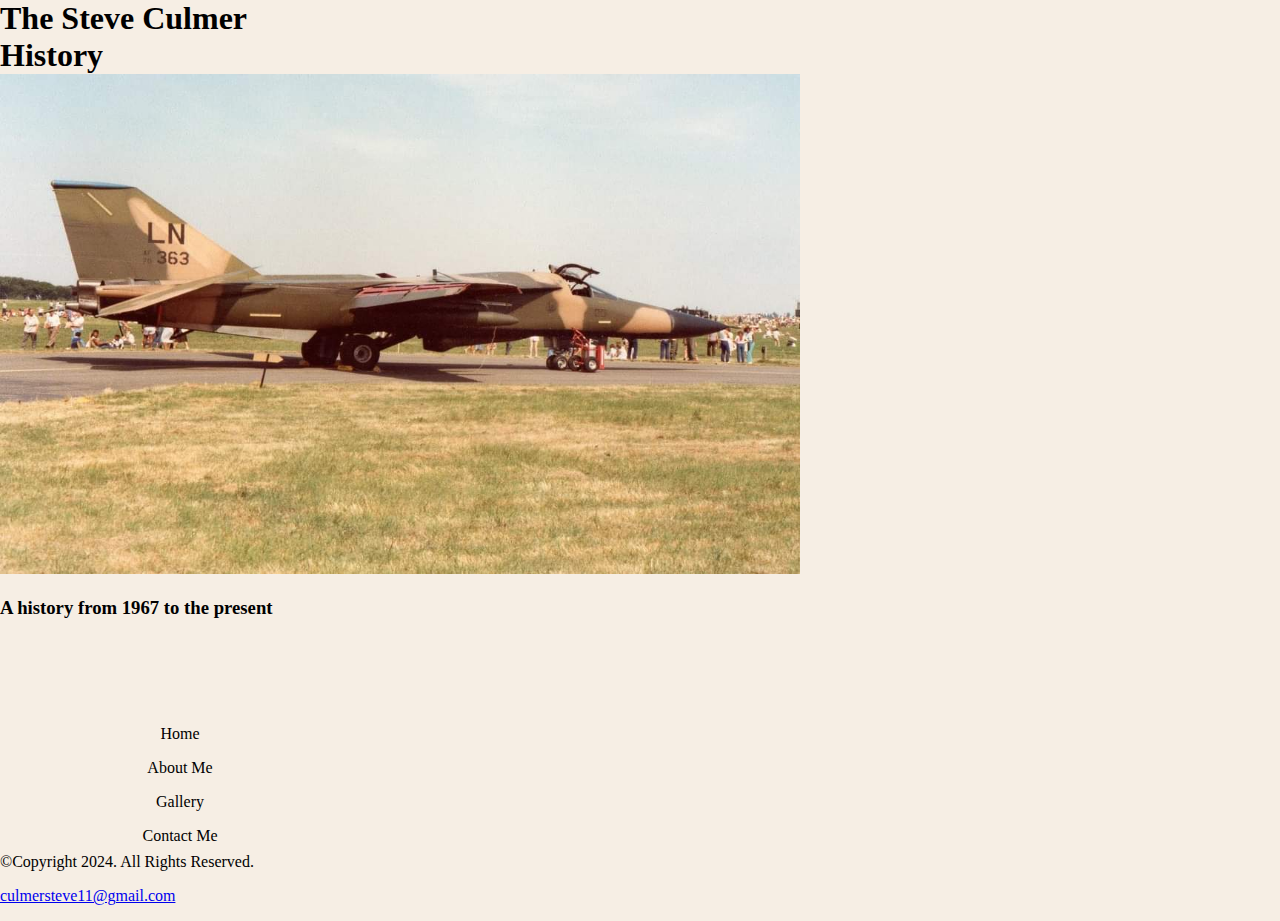
==== about.html @ f29771e3 "update biosite" ====
<!doctype html>
<!--This website template was created by:  Steve Culmer-->
<!--This website template was created on:  18 Jul 24-->
<html lang="en">
<head>
	<title>home</title>
	<meta charset="utf-8">
		<link rel="stylesheet" href="css/styles.css">
</head>
	
	<div id="container">

	<!--Use the header area for the website name or logo-->
		<header>
						
			<h1>The Steve Culmer History</h1>
			
			<a href="index1.html"><img src="images/f-111-aircraft.jpg" alt="f-111 aardvark aircraft" height="500" width="800"></a>
			
			<h3>A history from 1967 to the present</h3>
<body>

<!--Use the nav area to add hyperlinks to other pages within the website-->	
		<nav>
			<ul>
				<li><a href="index.html">Home</a></li>
				<li><a href="about">About Me</a></li>
				<li><a href="gallery.html">Gallery</a></li>
				<li><a href="contact.html">Contact Me</a></li>
			</ul>
		</nav>
		
	<!--Use the main area to add the main content of the webpage-->	

<main>


</main>

	<!--Use the footer area to add webpage footer content-->
		<footer>
			<p>&copy;Copyright 2024. All Rights Reserved.</p>
			
			<p><a href="mailto:culmersteve11@gmail.com">culmersteve11@gmail.com</a></p>
		</footer>
		
		</div>

</body>

</html>
---- css/styles.css ----
/*
Author: Steve Culmer
Date:  6 jul 24
File Name:  styles1.css
*/

/* CSS Reset */
body, header, nav, main, footer, h1, div, img {
	margin: 0;
	padding: 0;
	border: 0;
}

/* Style rules for body and images */
body {
		background-color: #f6eee4;
}

header {
	width: 25%;
	float: center;
}

nav {
	width: 70%;
	float: right;
	margin: 5em 3em 0 0;
}

nav ul {
	list-style-type: none;
	margin: 0;
	text-align: right;
}

nav li a {
	display: block;
	color: #000;
	text-align: center;
	padding: 0.5em 1em;
	text-decoration: none;
}

main {
	clear: left;
}
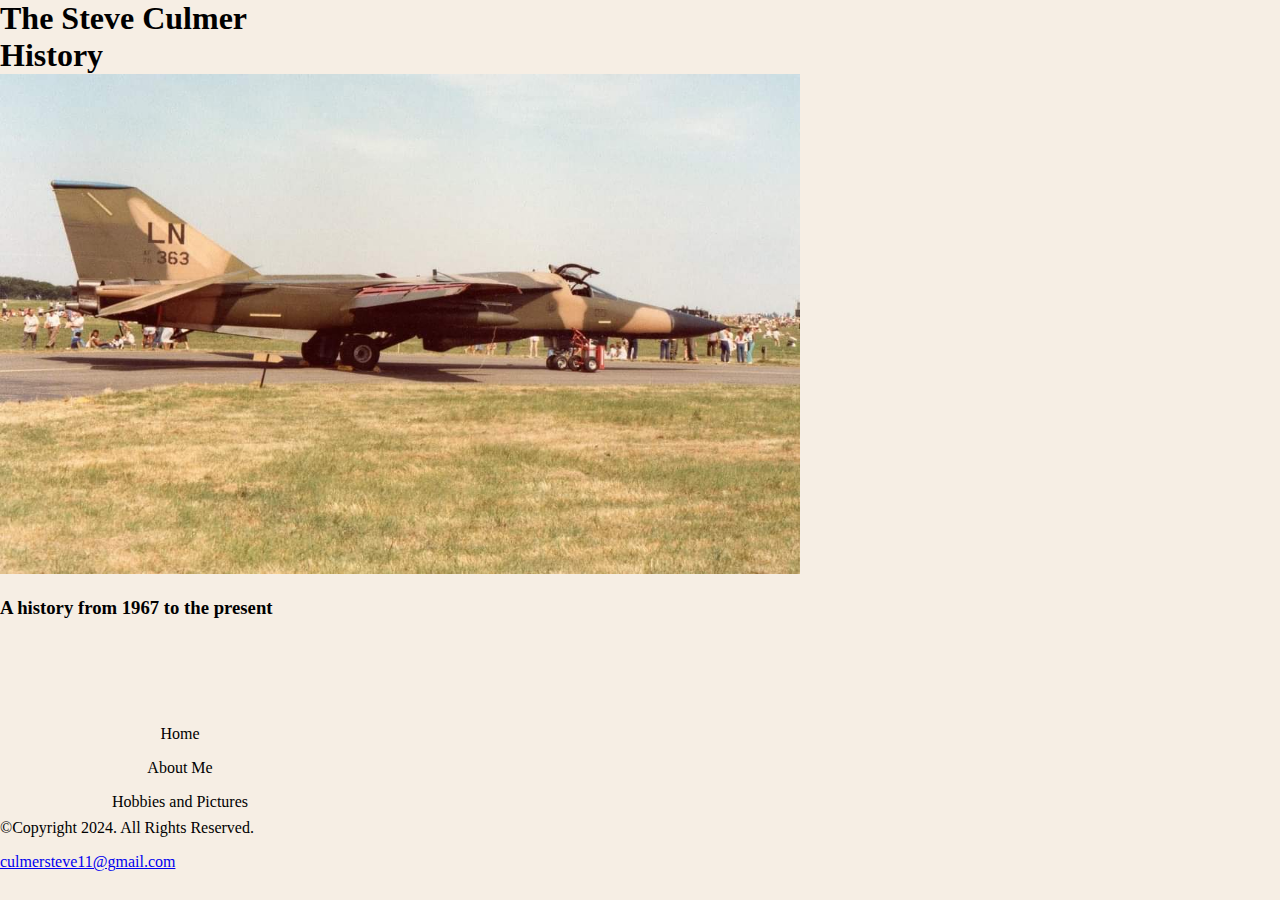
==== commit e2d2eaaa: "update hobby" ====
--- a/about.html
+++ b/about.html
@@ -25,8 +25,7 @@
 			<ul>
 				<li><a href="index.html">Home</a></li>
 				<li><a href="about">About Me</a></li>
-				<li><a href="gallery.html">Gallery</a></li>
-				<li><a href="contact.html">Contact Me</a></li>
+				<li><a href="hobby.html">Hobbies and Pictures</a></li>
 			</ul>
 		</nav>
 		
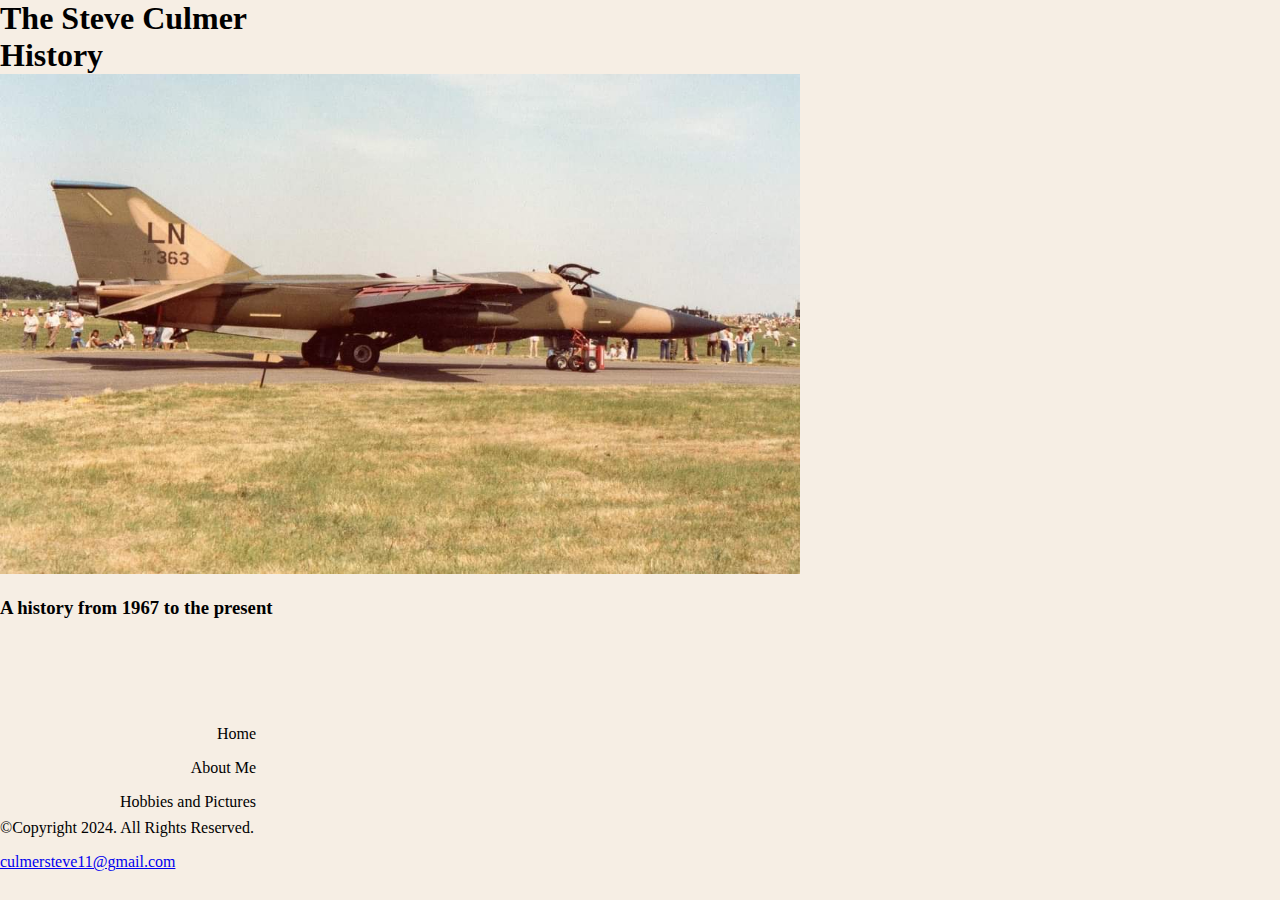
==== commit 826368dd: "update about" ====
--- a/about.html
+++ b/about.html
@@ -15,7 +15,7 @@
 						
 			<h1>The Steve Culmer History</h1>
 			
-			<a href="index1.html"><img src="images/f-111-aircraft.jpg" alt="f-111 aardvark aircraft" height="500" width="800"></a>
+			<a href="index.html"><img src="images/f-111-aircraft.jpg" alt="f-111 aardvark aircraft" height="500" width="800"></a>
 			
 			<h3>A history from 1967 to the present</h3>
 <body>
--- a/css/styles.css
+++ b/css/styles.css
@@ -36,7 +36,7 @@
 nav li a {
 	display: block;
 	color: #000;
-	text-align: center;
+	text-align: right;
 	padding: 0.5em 1em;
 	text-decoration: none;
 }
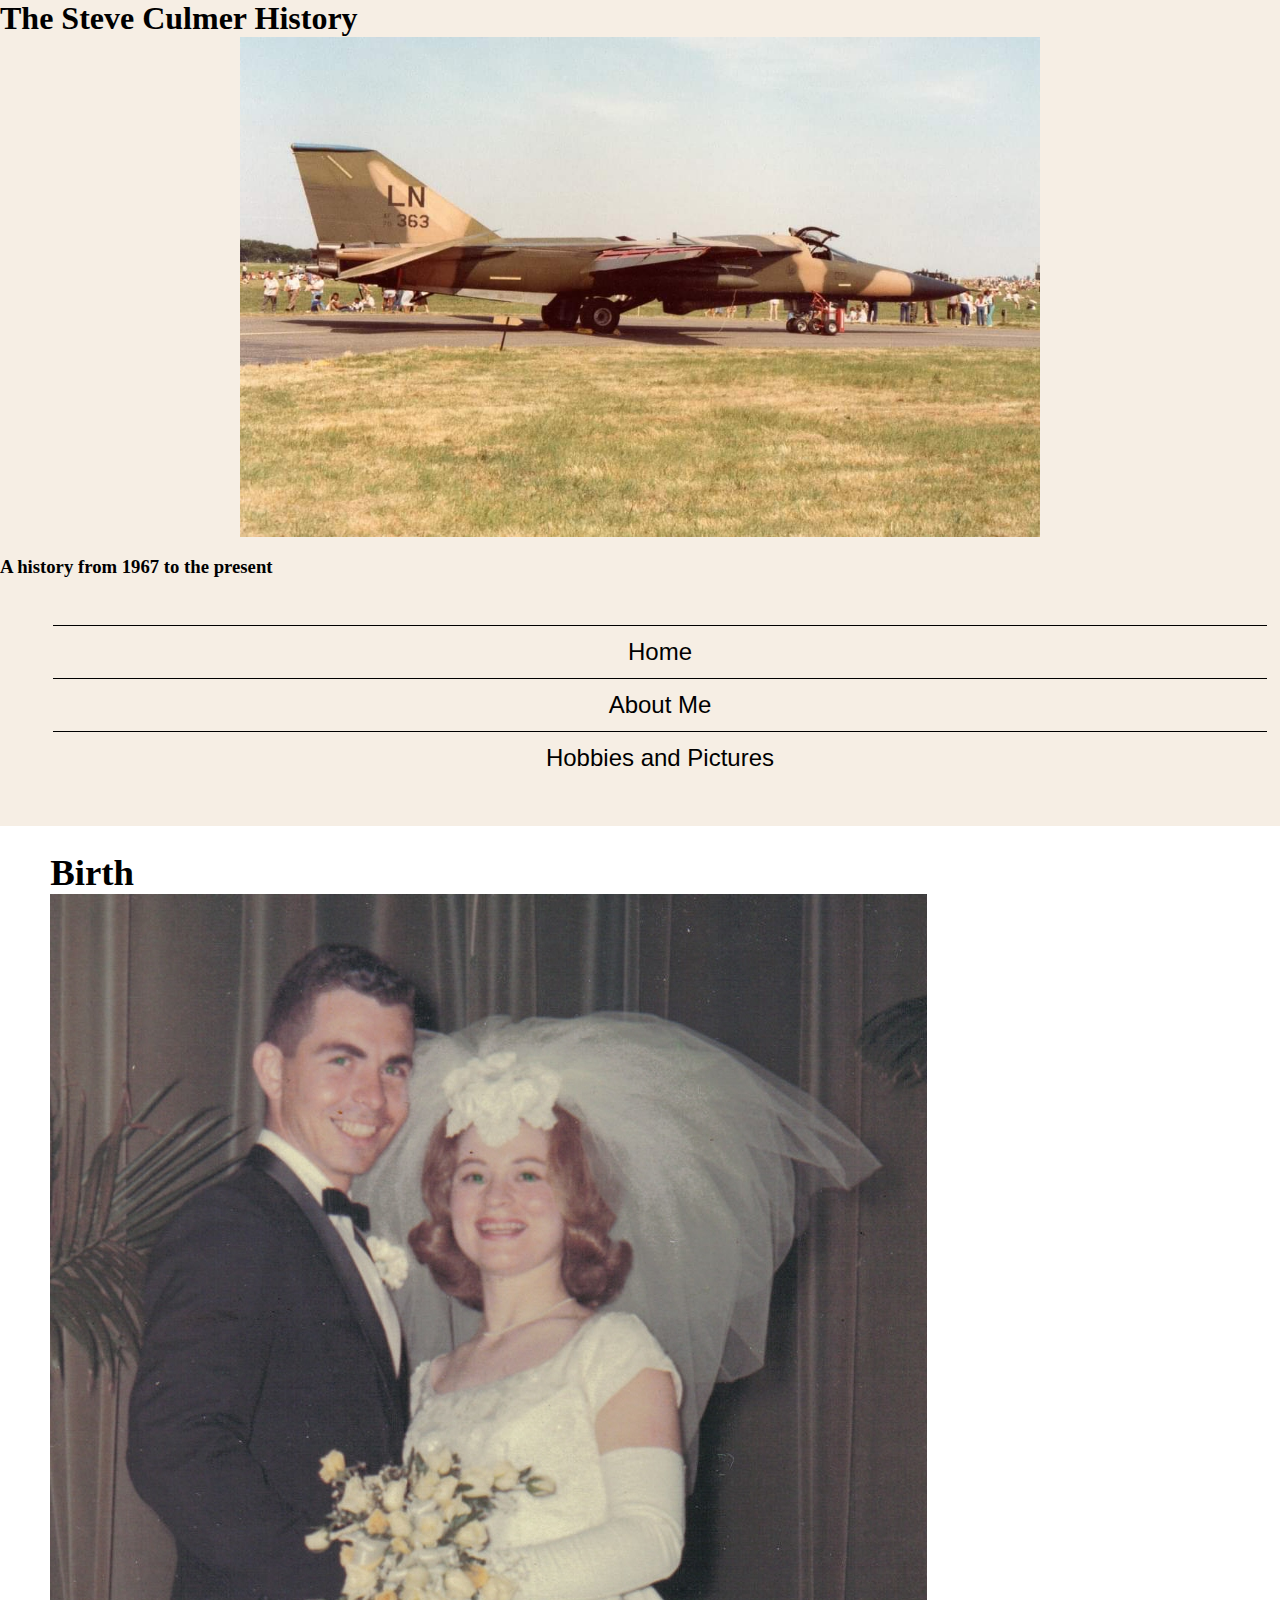
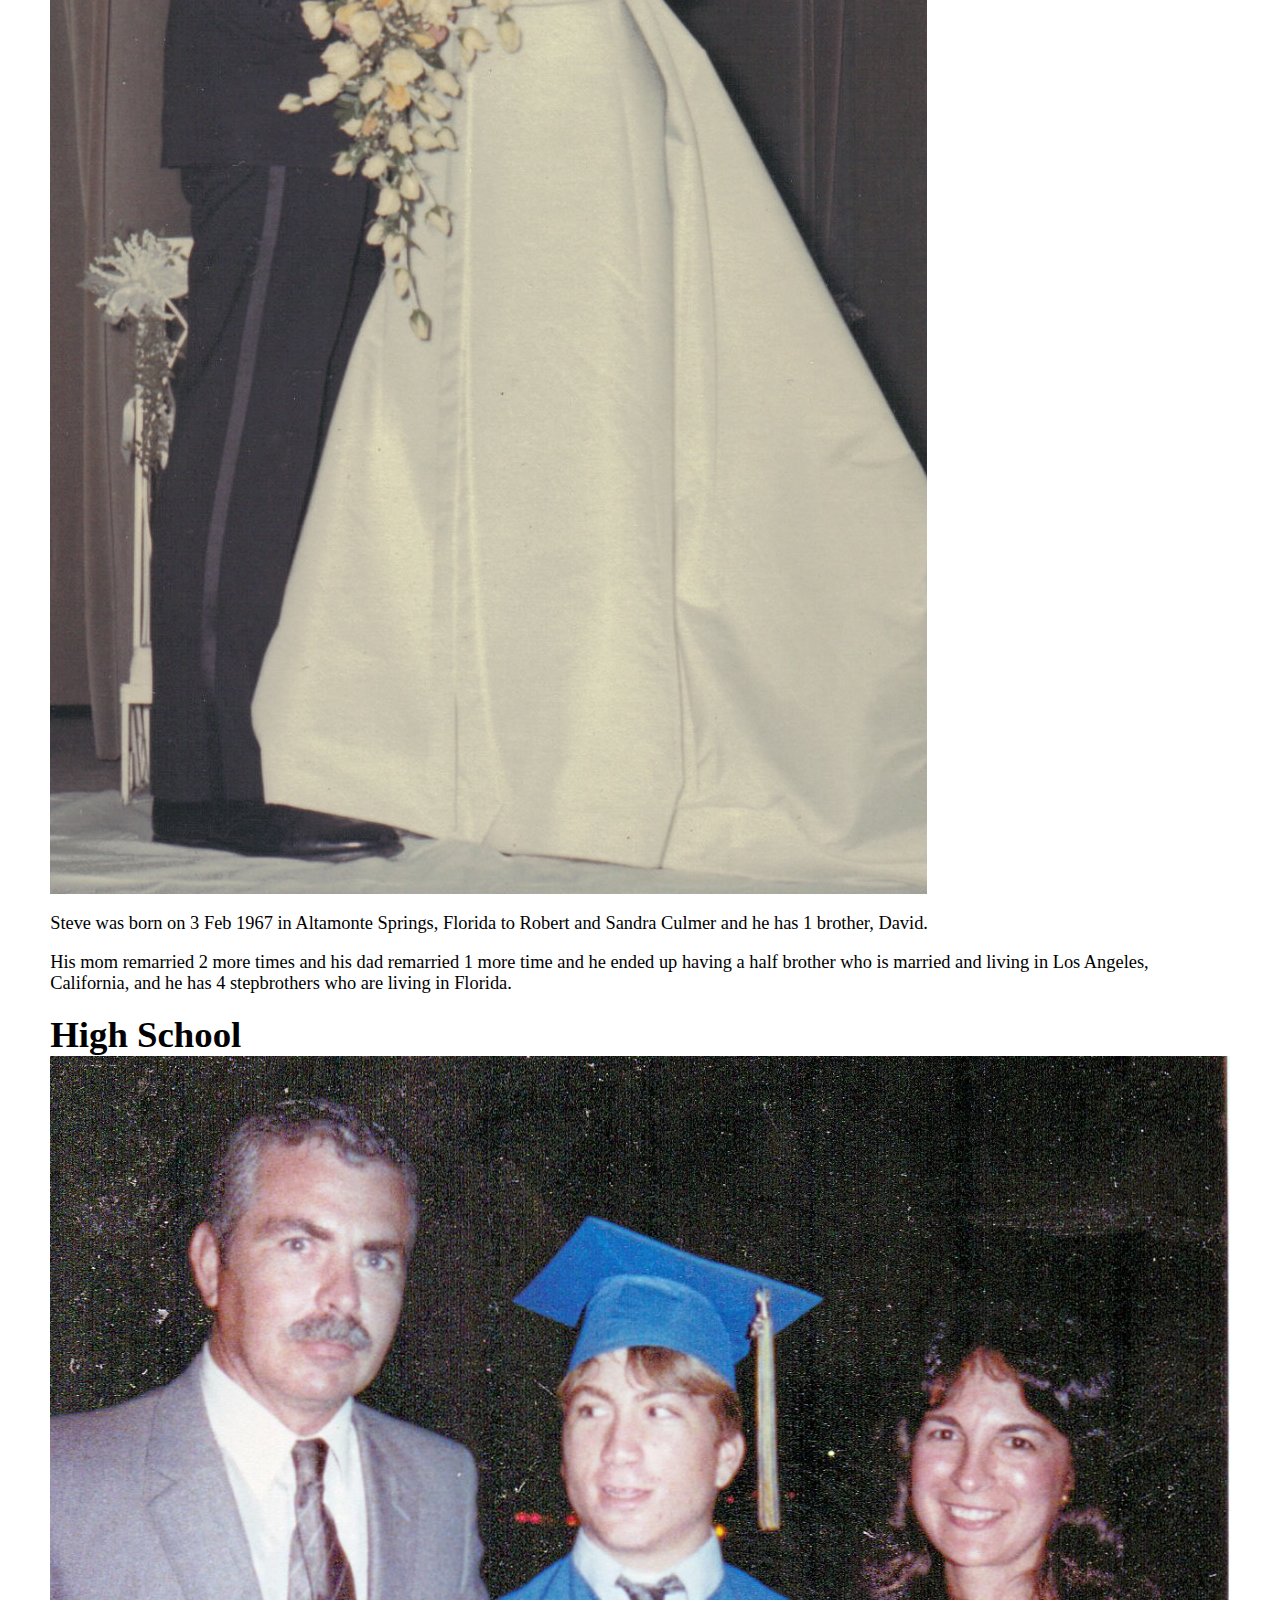
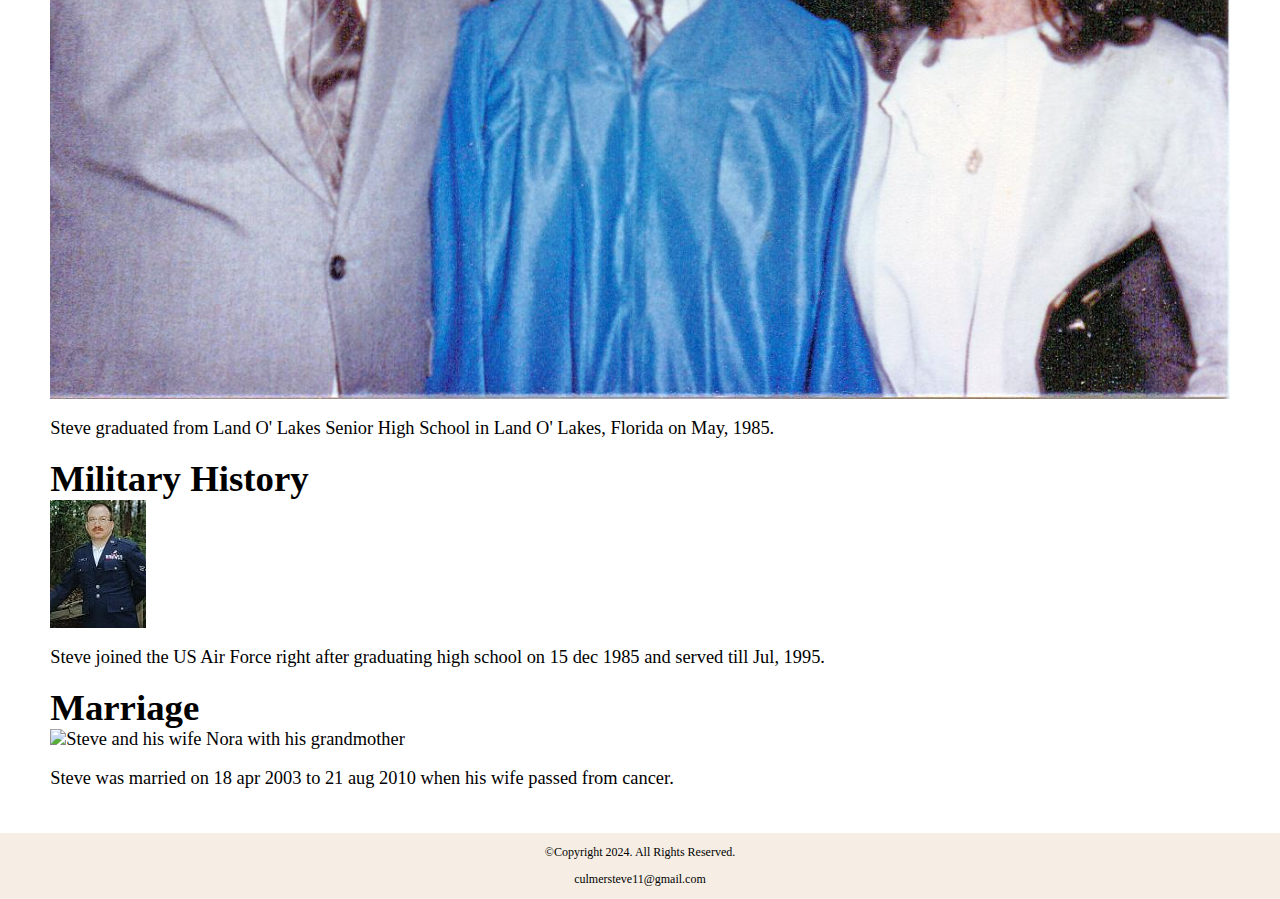
==== commit 3af29557: "update steve website" ====
--- a/about.html
+++ b/about.html
@@ -1,12 +1,15 @@
 <!doctype html>
 <!--This website template was created by:  Steve Culmer-->
-<!--This website template was created on:  18 Jul 24-->
+<!--This website template was created on:  20 Jul 24-->
 <html lang="en">
 <head>
 	<title>home</title>
 	<meta charset="utf-8">
 		<link rel="stylesheet" href="css/styles.css">
+		<meta name="viewport" content="width=device-width", initial="scale=1">
 </head>
+
+<body>
 	
 	<div id="container">
 
@@ -18,7 +21,7 @@
 			<a href="index.html"><img src="images/f-111-aircraft.jpg" alt="f-111 aardvark aircraft" height="500" width="800"></a>
 			
 			<h3>A history from 1967 to the present</h3>
-<body>
+		</header>
 
 <!--Use the nav area to add hyperlinks to other pages within the website-->	
 		<nav>
@@ -33,6 +36,43 @@
 
 <main>
 
+	<section id="birth">
+                
+		<h1>Birth</h1>
+		<img src="dad and mom.jpg" alt="Steve's mom and dad" class="round">
+		<p>Steve was born on 3 Feb 1967 in Altamonte Springs, Florida to Robert and Sandra Culmer and he has 1 brother, David.</p>
+		<p>His mom remarried 2 more times and his dad remarried 1 more time and he ended up having a half brother who is married and living in Los Angeles, California, and he has 4 stepbrothers who are living in Florida.</p>
+	</section>
+
+	<section id="highschool">
+                
+		<h1>High School</h1>
+		<img src="images/culmer family6.jpg" alt="Steve in his graduation gown with his dad and stepmom." class="round">
+		<p>Steve graduated from Land O' Lakes Senior High School in Land O' Lakes, Florida on May, 1985.</p>
+	</section>
+
+	<section id="militaryhistory">
+                
+		<h1>Military History</h1>
+		<img class="equip" src="images/steve culmer.jpg" alt="Steve in Air Force Uniform" class="round">
+		<p>Steve joined the US Air Force right after graduating high school on 15 dec 1985 and served till Jul, 1995.</p>
+		<ul class="tablet-desktop">
+			<li>Basic Training 1985</li>
+			<li>Technical School for Munitions Systems Specialist 1986</li>
+			<li>1st Assignment at Misawa AB, Japan 1986 to 1988</li>
+			<li>Temporary duty assignment to Kunsan, Korea in jul 1987</li>
+			<li>2nd Assignment to Mtn. Home Air Force Base, Idaho from 1988 to 1995</li>
+			<li>Temporary Duty to AFCOMAC in Herlong, California in 1989</li>
+			<li>Temporary Duty to Al Karj, Saudi Arabia from 1990 to 1991 for the 1st Persian Gulf War(Operation Desert Shield, Storm and Calm).</li>
+		</ul>
+	</section>
+
+	<section id="marriage">
+                
+		<h1>Marriage</h1>
+		<img class="equip" src="images/FB_IMG_1683902449676.jpg" alt="Steve and his wife Nora with his grandmother" class="round">
+		<p>Steve was married on 18 apr 2003 to 21 aug 2010 when his wife passed from cancer.</p>
+	</section>
 
 </main>
 
--- a/css/styles.css
+++ b/css/styles.css
@@ -1,7 +1,7 @@
 /*
 Author: Steve Culmer
 Date:  6 jul 24
-File Name:  styles1.css
+File Name:  styles.css
 */
 
 /* CSS Reset */
@@ -16,31 +16,133 @@
 		background-color: #f6eee4;
 }
 
+img{
+	max-width: 100%;
+	display: block;
+}
+
+/* Style rule for box sizing applies to all elements */
+*{
+    box-sizing: border-box;
+}
+
+/* Style rules for mobile viewport */
+
+/* Style rule for header */
 header {
-	width: 25%;
+	width: 100%;
 	float: center;
 }
 
+header img {
+    margin: 0 auto;
+}
+
+/* Style rules for navigation area */
 nav {
-	width: 70%;
-	float: right;
-	margin: 5em 3em 0 0;
+	padding: 1%;
+	margin-bottom: 1%;
 }
 
 nav ul {
 	list-style-type: none;
-	margin: 0;
-	text-align: right;
+	text-align: center;
+}
+
+nav li {
+    font-size: 1.5em;
+    font-family: 'Francois One', sans-serif;
+    border-top: 1px solid #000;    
 }
 
 nav li a {
 	display: block;
 	color: #000;
-	text-align: right;
+	text-align: center;
 	padding: 0.5em 1em;
 	text-decoration: none;
 }
 
+/* Show mobile class, hide tablet-desktop class */
+.mobile {
+    display: block;
+}
+
+.tablet-desktop {
+    display: none;
+}
+
+/* Style rules for main content */
 main {
-	clear: left;
+    background-color: #fff;
+    padding: 2%;
+    font-size: 1.15em;
+    font-family: 'Roboto Slab', serif;
+}
+
+.mobile h3 {
+    text-shadow: 5px 5px 8px #ccc;
+}
+
+article {
+    padding: 2%;
+}
+
+article h3 {
+    text-align: center;
+}
+
+article img {
+    margin: 0 auto;
+}
+
+article ul {
+    margin-left: 10%;
+}
+
+article:nth-of-type(2) {
+    background-color: rgba(204, 204, 204, 0.3);
+}
+
+.action {
+    font-size: 1.35em;
+    color: #666600;
+    font-weight: bold;
+    text-shadow: 5px 5px 8px #ccc;
+}
+
+.frame {
+    position: relative;
+    max-width: 450px;
+    margin: 2% auto
+}
+
+.pic-text {
+    position: absolute;
+    bottom: 0;
+    background: rgba(0, 0, 0, 0.5);
+    color: #fff;
+    width: 100%;
+    padding: 20px;
+    text-align: center;
+    font-family: Verdana, Arial, sans-serif;
+    font-size: 1.5em;
+    font-weight: bold;
+}
+
+#birth, #highschool, #militaryhistory, #marriage {
+    margin: 0 2%;
+}
+
+/* Style rules for footer content */
+footer p {
+    font-size: 0.75em;
+    text-align: center;
+    color: #000;
+    padding: 0 1em
+}
+
+footer p a {
+    color: #000;
+    text-decoration: none;
 }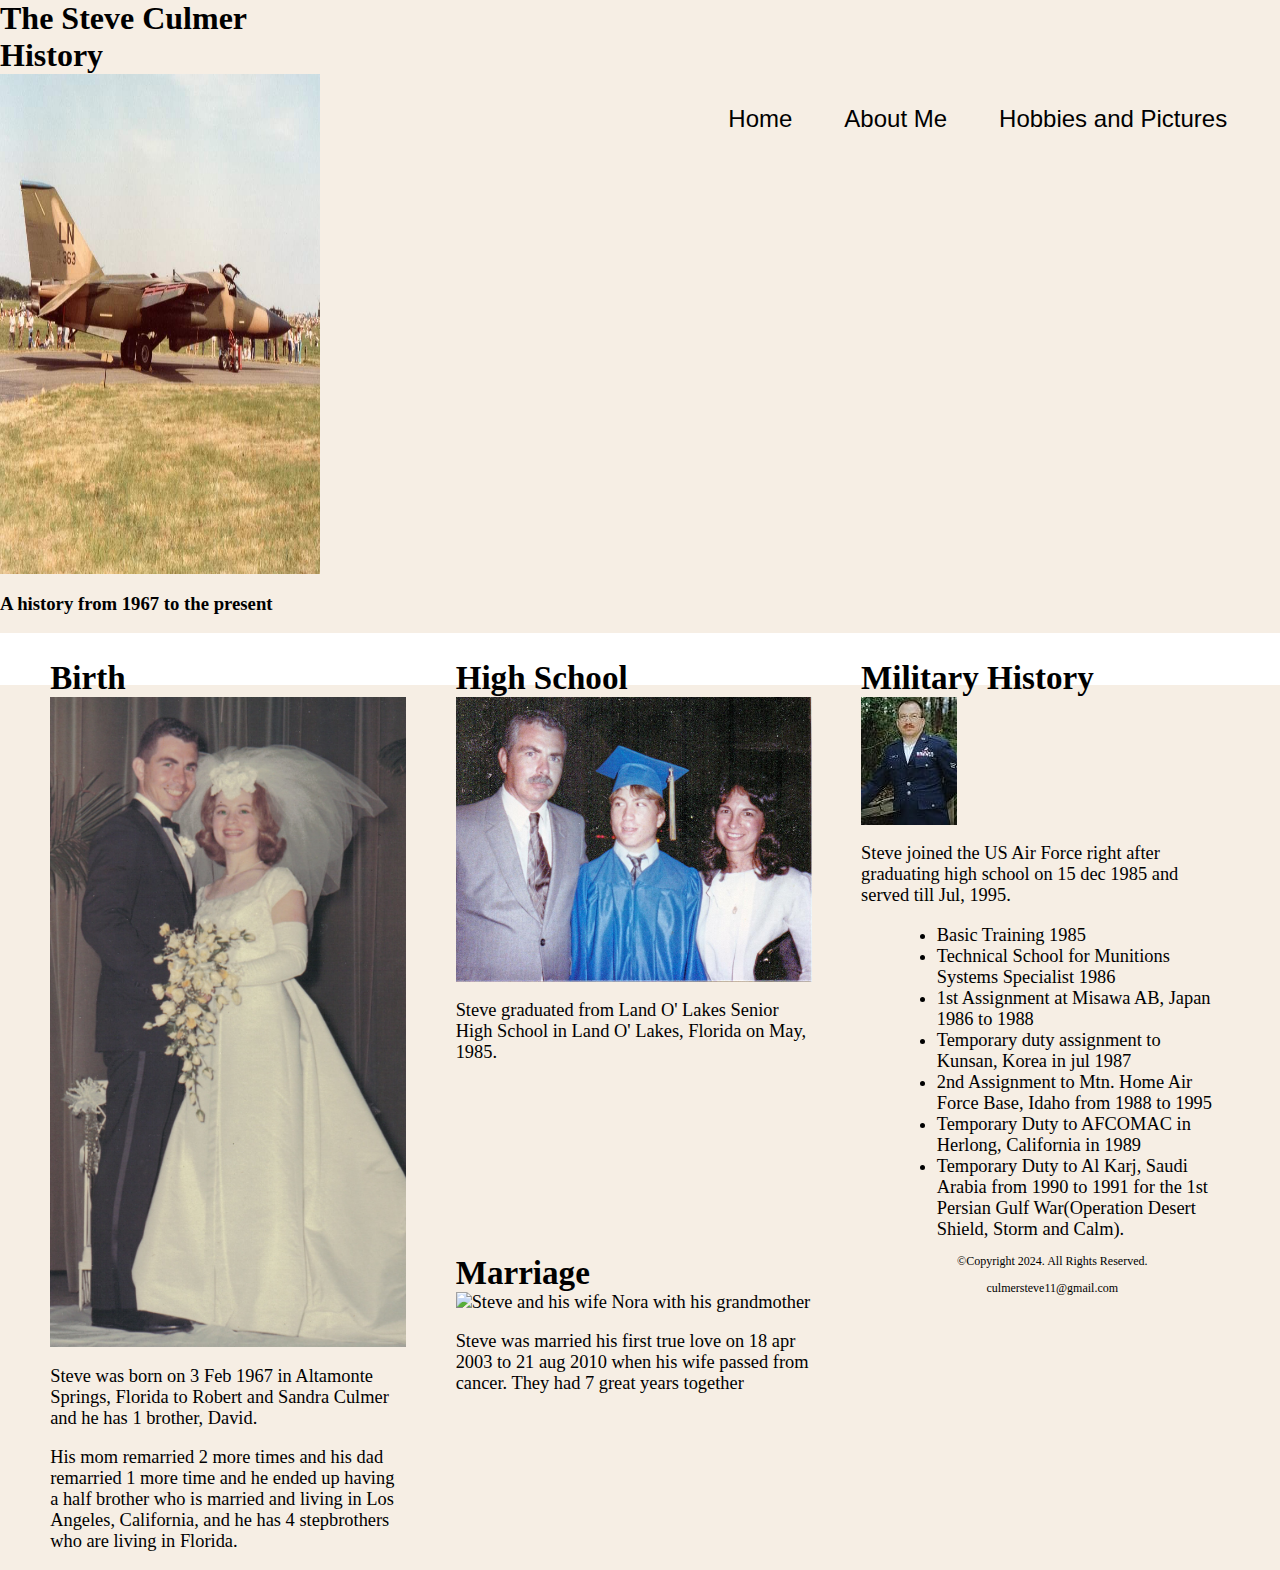
==== commit 9889d219: "update biosite" ====
--- a/about.html
+++ b/about.html
@@ -27,7 +27,7 @@
 		<nav>
 			<ul>
 				<li><a href="index.html">Home</a></li>
-				<li><a href="about">About Me</a></li>
+				<li><a href="about.html">About Me</a></li>
 				<li><a href="hobby.html">Hobbies and Pictures</a></li>
 			</ul>
 		</nav>
@@ -71,7 +71,7 @@
                 
 		<h1>Marriage</h1>
 		<img class="equip" src="images/FB_IMG_1683902449676.jpg" alt="Steve and his wife Nora with his grandmother" class="round">
-		<p>Steve was married on 18 apr 2003 to 21 aug 2010 when his wife passed from cancer.</p>
+		<p>Steve was married his first true love on 18 apr 2003 to 21 aug 2010 when his wife passed from cancer.  They had 7 great years together</p>
 	</section>
 
 </main>
--- a/css/styles.css
+++ b/css/styles.css
@@ -145,4 +145,180 @@
 footer p a {
     color: #000;
     text-decoration: none;
+}
+
+/* Media Query for Tablet Viewport */
+@media screen and (min-width: 630px), print {
+
+    /* Tablet Viewport: Show tablet-desktop class, hide mobile class */
+    .tablet-desktop {
+        display: block;
+    }
+
+    .mobile {
+        display: none;
+    }
+
+    /* Tablet Viewport: Style rule for header */
+    header {
+        padding-bottom: 2%;
+    }
+
+    /* Tablet Viewport: Style rules for nav area */
+    nav li {
+        border-top: none;
+        display: inline-block;
+        border-right: 1px solid #fff;
+    }
+
+    nav li:last-child {
+        border-right: none;
+    }
+
+    nav li a {
+        padding: 0.1em 0.75em;
+    }
+
+    /* Tablet Viewport: Style rules for main content area */
+    main ul {
+        margin: 0 0 4% 10%;
+    }
+
+    .grid {
+        display: grid;
+        grid-template-columns: auto auto auto;
+        grid-gap: 20px;
+    }
+
+    .pic-text {
+        font-size: 1em;
+        padding: 10px;
+    }
+
+    aside {
+        text-align: center;
+        font-size: 1.25em;
+        Font-style: italic;
+        font-weight: bold;
+        padding: 2%;
+        background-color: rgba(204, 204, 204, 0.5);
+        box-shadow: 5px 5px 8px #000;
+        text-shadow: 5px 5px 5px #b3b3b3;
+        border-radius: 0 15px;
+    }
+
+    .grid-item4 {
+        grid-column: 1 / span 3;
+    }
+
+	/* Tablet Viewport: Style rules for table */
+    table {
+        border: 1px solid #000;
+        border-collapse: collapse;
+        margin: 0 auto;
+        width: 100%;
+    }
+
+    caption {
+        font-size: 1.5em;
+        font-weight: bold;
+        padding: 1%;
+    }
+
+    th, td {
+        border: 1 px solid #000;
+        padding: 2%;
+    }
+
+    th {
+        background-color: #000;
+        color: #fff;
+        font-size: 1.15em;
+    }
+
+    tr:nth-child(odd) {
+        background-color: #ccc;
+    }
+
+}
+
+/* Media Query for Desktop Viewport */
+@media screen and (min-width: 1015px), print {
+
+    /* Desktop Viewport: Style rule for header */
+    header {
+        width: 25%;
+        float: left;
+        padding-bottom: 0;
+    }
+
+    /* Desktop Viewport: Style rules for nav area */
+    nav {
+        float: right;
+        width: 70%;
+        margin: 4em 1em 0 0;
+    }
+
+    nav ul {
+        text-align: right;
+    }
+
+    nav li {
+        border: none;
+    }
+
+    nav li a {
+        padding: 0.5em 1em;
+    }
+
+    nav li a:hover {
+        color: #000;
+        background-color: #fff;
+    }
+
+    /* Desktop Viewport: Style Rules for main content */
+    main {
+        clear: left;
+    }
+
+    main h1 {
+        font-size: 1.8em;
+    }
+
+    article h3 {
+        font-size: 1.75em;
+    }
+
+    .pic-text {
+        font-size: 1.5em;
+        padding: 20px;
+    }
+
+    .frame {
+        opacity: 0.9;
+    }
+
+    .frame:hover {
+        opacity: 1;
+        box-shadow: 8px 8px 10px #808080;
+    }
+
+    #birth, #highschool, #militaryhistory, #marriage {
+        width: 29%;
+        float: left;
+        margin: 0 2%
+    }
+
+	/* Media Query for Large Desktop Viewports */
+@media screen and (min-width: 1921px) {
+
+    #container {
+        width: 1920px;
+        margin: 0 auto;
+    }
+
+    table {
+        width: 80%;
+    }
+
 }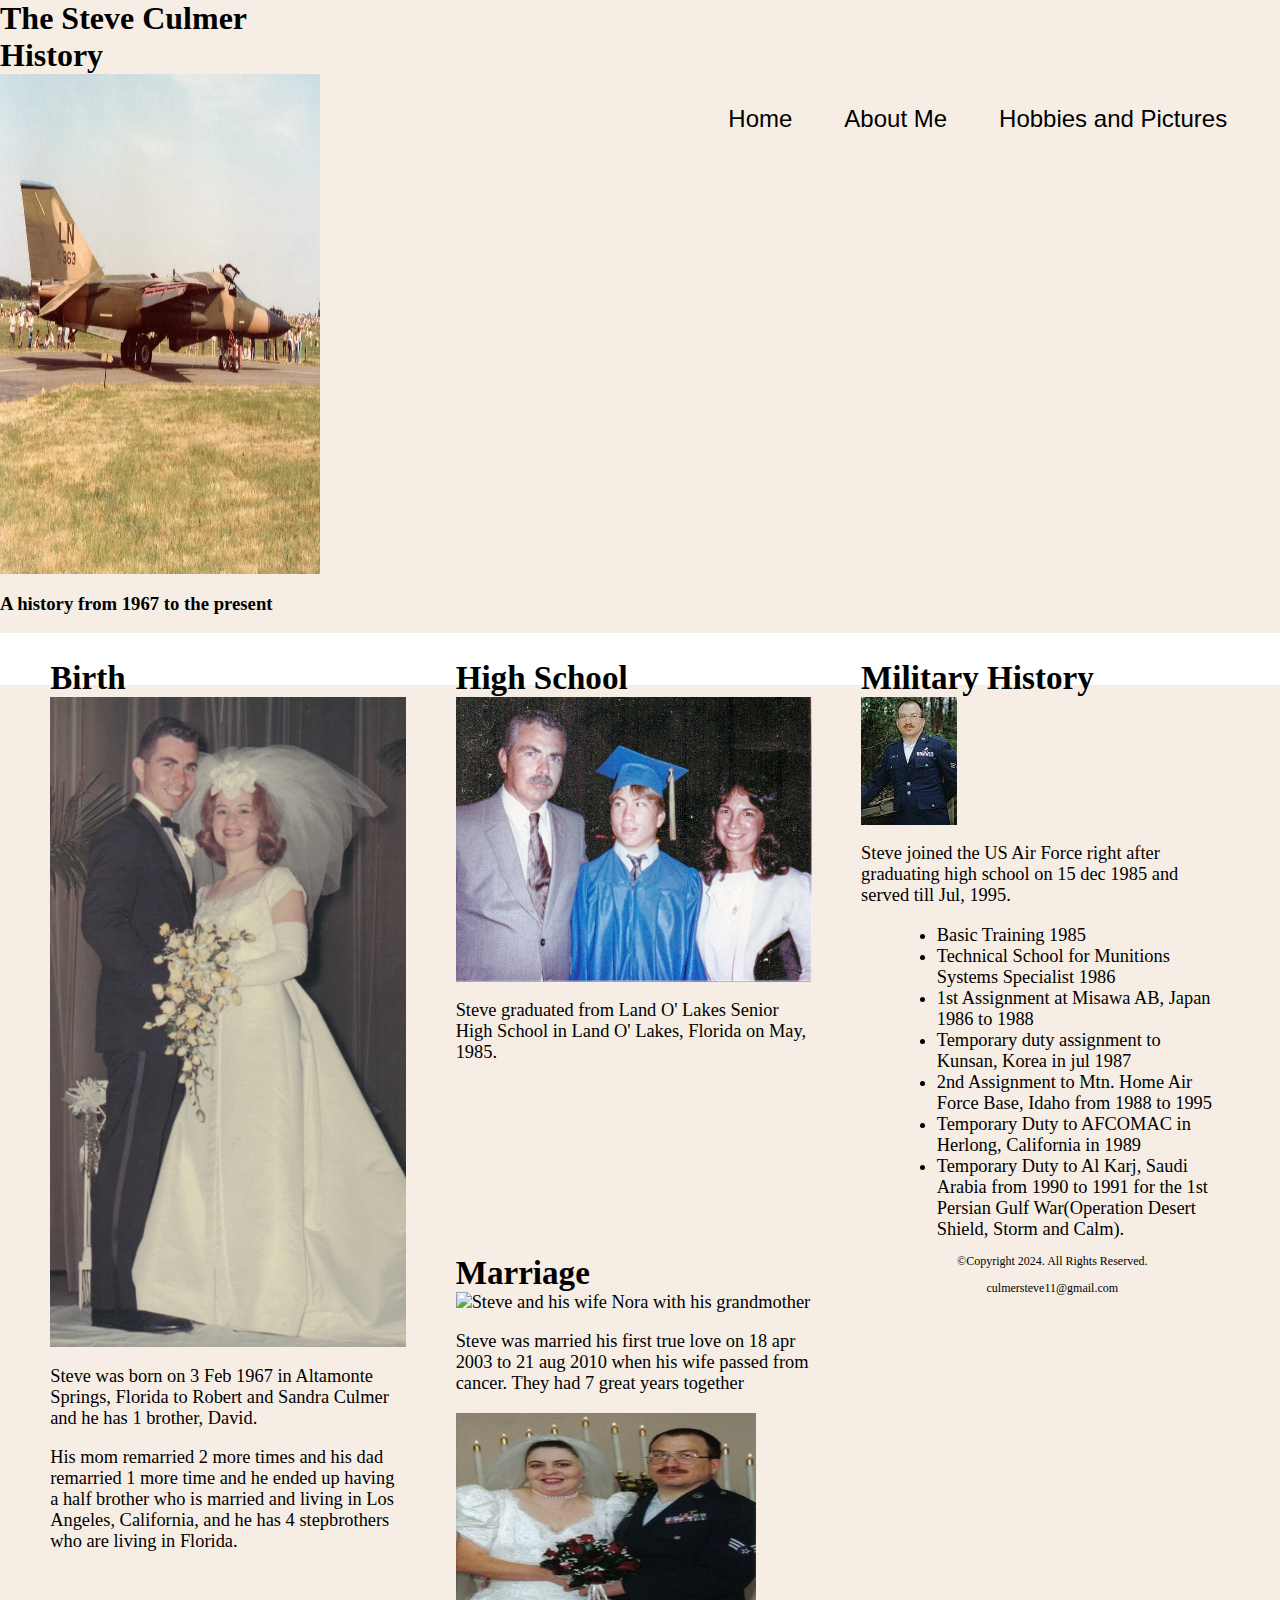
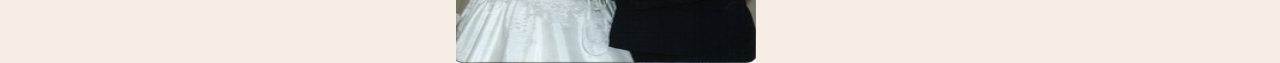
==== commit 1a55faa3: "update biosite" ====
--- a/about.html
+++ b/about.html
@@ -72,6 +72,7 @@
 		<h1>Marriage</h1>
 		<img class="equip" src="images/FB_IMG_1683902449676.jpg" alt="Steve and his wife Nora with his grandmother" class="round">
 		<p>Steve was married his first true love on 18 apr 2003 to 21 aug 2010 when his wife passed from cancer.  They had 7 great years together</p>
+		<img src="images/steve nora married.jpg"alt="Steves wedding" height="250" width="300">
 	</section>
 
 </main>
--- a/css/styles.css
+++ b/css/styles.css
@@ -211,6 +211,22 @@
         grid-column: 1 / span 3;
     }
 
+	#exercises {
+        border-top: 1px solid #000;
+        border-bottom: 1px solid #000;
+        background: linear-gradient(to right, #ccc, #fff);
+        background-color: #f2f2f2;
+        padding: 1% 2%;
+    }
+    
+    #exercises dt {
+        font-weight: bold;
+    }
+    
+    #exercises dd {
+        padding: 0.5% 1% 2% 0;
+    }
+
 	/* Tablet Viewport: Style rules for table */
     table {
         border: 1px solid #000;
